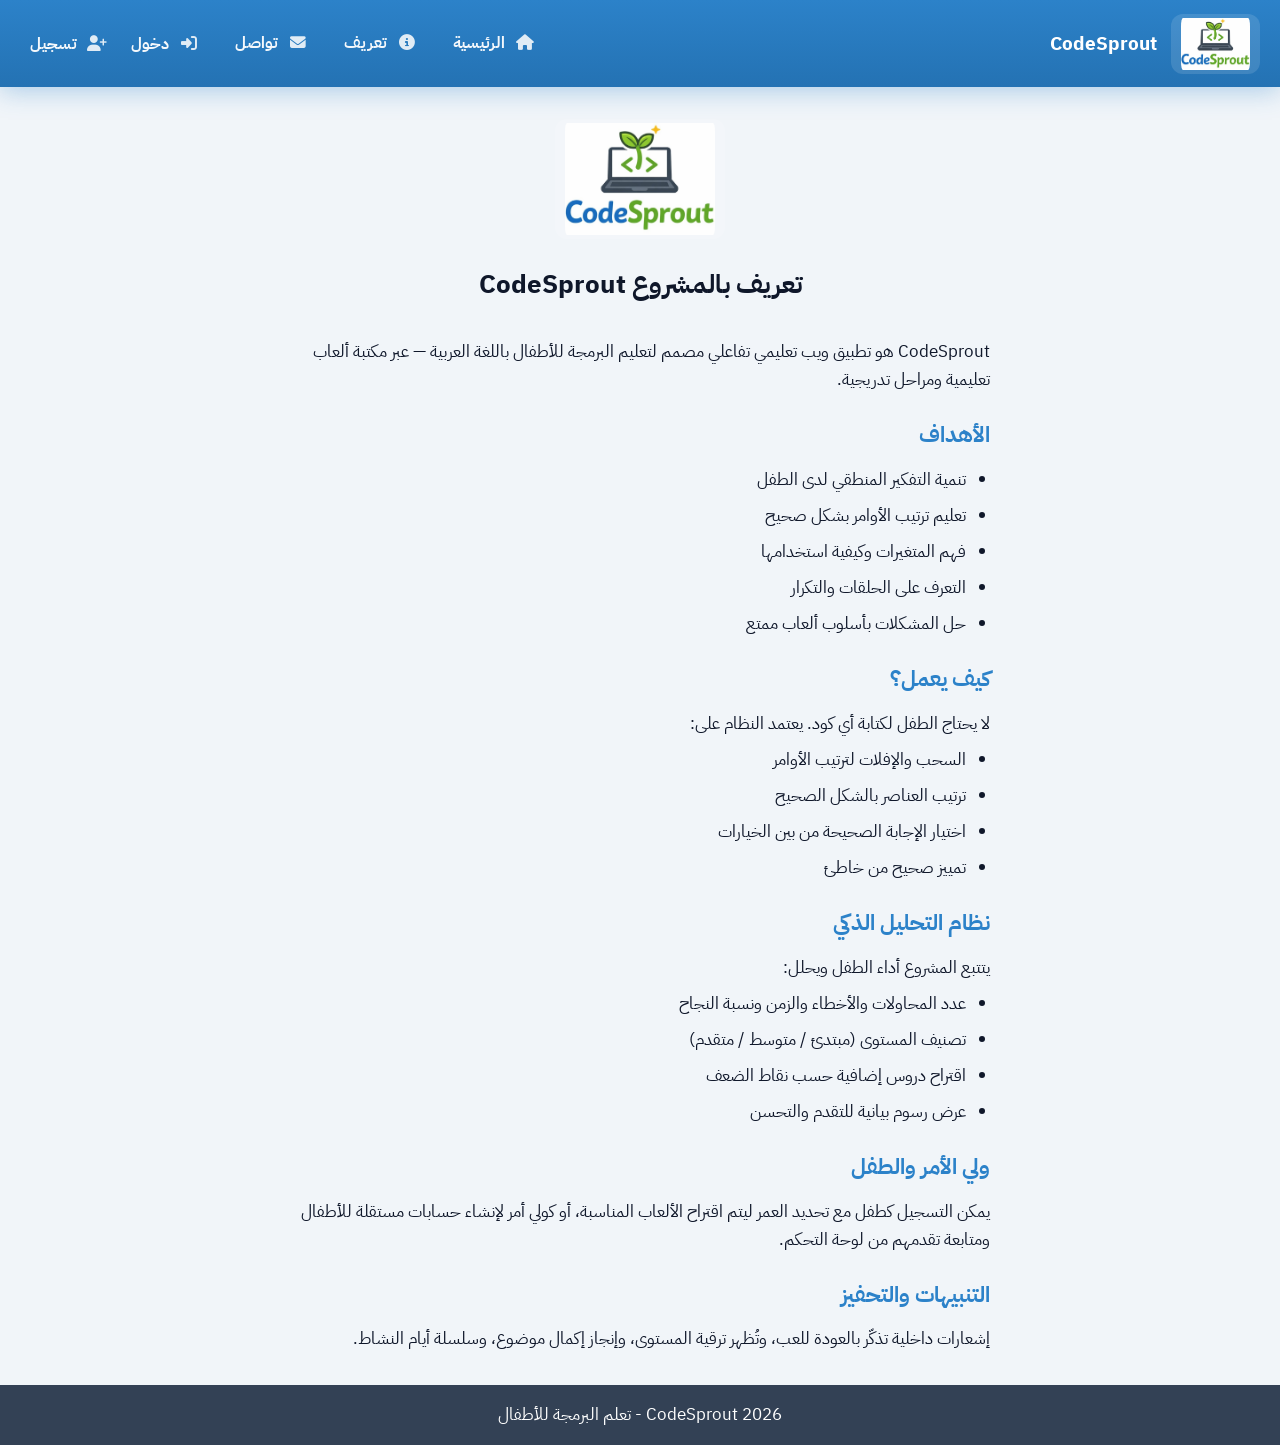
==== about.html @ e9414e95 "أول رفع" ====
<!DOCTYPE html>
<html lang="ar" dir="rtl">
<head>
    <meta charset="UTF-8">
    <meta name="viewport" content="width=device-width, initial-scale=1.0">
    <title>تعريف بالمشروع - CodeSprout</title>
    <link rel="preconnect" href="https://fonts.googleapis.com">
    <link rel="preconnect" href="https://fonts.gstatic.com" crossorigin>
    <link href="https://fonts.googleapis.com/css2?family=IBM+Plex+Sans+Arabic:wght@300;400;600;700&display=swap" rel="stylesheet">
    <link rel="stylesheet" href="https://cdnjs.cloudflare.com/ajax/libs/font-awesome/6.5.1/css/all.min.css" crossorigin="anonymous" referrerpolicy="no-referrer" />
    <link rel="stylesheet" href="static/css/style.css">
</head>
<body>
    <header class="main-header main-header--primary">
        <div class="header-content header-content--wide">
            <a href="index.html" class="logo-link">
                <img src="static/assets/images/Logo.jpg" alt="CodeSprout" class="logo-img logo-img--full" width="180" height="56">
                <span class="logo-text"><span class="logo-code">Code</span><span class="logo-sprout">Sprout</span></span>
            </a>
            <button type="button" class="nav-toggle" id="nav-toggle" aria-label="فتح وإغلاق القائمة" aria-expanded="false" aria-controls="main-nav-drawer">
                <i class="fa-solid fa-bars" aria-hidden="true"></i>
            </button>
            <div class="nav-backdrop" id="nav-backdrop" hidden></div>
            <nav class="main-nav main-nav--bold" id="main-nav-drawer">
                <a href="index.html"><i class="fa-solid fa-house fa-fw"></i> الرئيسية</a>
                <a href="about.html"><i class="fa-solid fa-circle-info fa-fw"></i> تعريف</a>
                <a href="contact.html"><i class="fa-solid fa-envelope fa-fw"></i> تواصل</a>
                <span id="nav-guest">
                    <a href="login.html"><i class="fa-solid fa-right-to-bracket fa-fw"></i> دخول</a>
                    <a href="register.html"><i class="fa-solid fa-user-plus fa-fw"></i> تسجيل</a>
                </span>
                <span id="nav-user" class="hidden">
                    <a href="admin.html" id="nav-admin" class="hidden"><i class="fa-solid fa-chart-pie fa-fw"></i> لوحة الإدارة</a>
                    <a href="dashboard.html"><i class="fa-solid fa-gauge-high fa-fw"></i> لوحة التحكم</a>
                    <a href="play.html"><i class="fa-solid fa-shapes fa-fw"></i> نشاط مرئي</a>
                    <a href="games.html"><i class="fa-solid fa-layer-group fa-fw"></i> مكتبة الألعاب</a>
                    <a href="analytics.html"><i class="fa-solid fa-chart-line fa-fw"></i> التحليل</a>
                    <a href="suggestions.html"><i class="fa-solid fa-lightbulb fa-fw"></i> اقتراحات</a>
                    <a href="#" id="logout-link"><i class="fa-solid fa-right-from-bracket fa-fw"></i> خروج</a>
                </span>
            </nav>
        </div>
    </header>
    <main class="main-content main-content--wide">
        <section class="about-page">
            <div class="about-header">
                <img src="static/assets/images/Logo.jpg" alt="CodeSprout" class="logo-img about-logo logo-img--full">
                <h1>تعريف بالمشروع CodeSprout</h1>
            </div>
            <div class="about-content">
                <p>CodeSprout هو تطبيق ويب تعليمي تفاعلي مصمم لتعليم البرمجة للأطفال باللغة العربية — عبر مكتبة ألعاب تعليمية ومراحل تدريجية.</p>
                <h2>الأهداف</h2>
                <ul>
                    <li>تنمية التفكير المنطقي لدى الطفل</li>
                    <li>تعليم ترتيب الأوامر بشكل صحيح</li>
                    <li>فهم المتغيرات وكيفية استخدامها</li>
                    <li>التعرف على الحلقات والتكرار</li>
                    <li>حل المشكلات بأسلوب ألعاب ممتع</li>
                </ul>
                <h2>كيف يعمل؟</h2>
                <p>لا يحتاج الطفل لكتابة أي كود. يعتمد النظام على:</p>
                <ul>
                    <li>السحب والإفلات لترتيب الأوامر</li>
                    <li>ترتيب العناصر بالشكل الصحيح</li>
                    <li>اختيار الإجابة الصحيحة من بين الخيارات</li>
                    <li>تمييز صحيح من خاطئ</li>
                </ul>
                <h2>نظام التحليل الذكي</h2>
                <p>يتتبع المشروع أداء الطفل ويحلل:</p>
                <ul>
                    <li>عدد المحاولات والأخطاء والزمن ونسبة النجاح</li>
                    <li>تصنيف المستوى (مبتدئ / متوسط / متقدم)</li>
                    <li>اقتراح دروس إضافية حسب نقاط الضعف</li>
                    <li>عرض رسوم بيانية للتقدم والتحسن</li>
                </ul>
                <h2>ولي الأمر والطفل</h2>
                <p>يمكن التسجيل كطفل مع تحديد العمر ليتم اقتراح الألعاب المناسبة، أو كولي أمر لإنشاء حسابات مستقلة للأطفال ومتابعة تقدمهم من لوحة التحكم.</p>
                <h2>التنبيهات والتحفيز</h2>
                <p>إشعارات داخلية تذكّر بالعودة للعب، وتُظهر ترقية المستوى، وإنجاز إكمال موضوع، وسلسلة أيام النشاط.</p>
            </div>
        </section>
    </main>
    <footer class="main-footer">
        <div class="footer-content">
            <span>CodeSprout 2026 - تعلم البرمجة للأطفال</span>
        </div>
    </footer>
    <script>var API = 'http://127.0.0.1:5000';</script>
    <script src="static/js/main.js"></script>
    <script src="static/js/nav.js"></script>
    <script>
        fetch(API+'/api/user',{credentials:'include'}).then(function(r){return r.json();}).then(function(d){
            var g=document.getElementById('nav-guest'),u=document.getElementById('nav-user'),adm=document.getElementById('nav-admin');
            if(d.logged_in){g.classList.add('hidden');u.classList.remove('hidden');if(adm){if((d.role||'')==='admin'){adm.classList.remove('hidden');}else{adm.classList.add('hidden');}}}
            else{g.classList.remove('hidden');u.classList.add('hidden');if(adm){adm.classList.add('hidden');}}
        }).catch(function(){});
        document.getElementById('logout-link')&&document.getElementById('logout-link').addEventListener('click',function(e){
            e.preventDefault();
            fetch(API+'/api/logout',{credentials:'include'}).then(function(){window.location.href='index.html';});
        });
    </script>
</body>
</html>
---- static/css/style.css ----
* {
    box-sizing: border-box;
    margin: 0;
    padding: 0;
}

:root {
    --blue: #2C82C9;
    --blue-dark: #2472b3;
    --green: #4CAF50;
    --green-dark: #2e7d32;
    --purple: #9B59B6;
    --orange: #E67E22;
    --gray-100: #f1f5f9;
    --gray-200: #e2e8f0;
    --gray-500: #64748b;
    --gray-700: #334155;
    --gray-900: #0f172a;
    --white: #ffffff;
    --radius: 12px;
    --shadow: 0 2px 10px rgba(15, 23, 42, 0.06);
    --shadow-lg: 0 8px 30px rgba(15, 23, 42, 0.1);
}

body {
    font-family: 'IBM Plex Sans Arabic', 'Segoe UI', Tahoma, sans-serif;
    font-size: 17px;
    font-weight: 400;
    line-height: 1.65;
    color: var(--gray-900);
    background: var(--gray-100);
    min-height: 100vh;
    display: flex;
    flex-direction: column;
}

h1, h2, h3, .fw-bold {
    font-weight: 700;
}

.fw-normal {
    font-weight: 400;
}

.text-muted {
    color: var(--gray-500);
}

.main-header {
    background: linear-gradient(180deg, #2C82C9 0%, #2472b3 100%);
    box-shadow: 0 4px 24px rgba(44, 130, 201, 0.35);
    padding: 0.85rem 1.25rem;
    position: sticky;
    top: 0;
    z-index: 100;
}

.main-header--primary .logo-text,
.main-header--primary .logo-code,
.main-header--primary .logo-sprout {
    color: var(--white);
}

.header-content {
    max-width: 1320px;
    margin: 0 auto;
    display: flex;
    align-items: center;
    justify-content: space-between;
    flex-wrap: wrap;
    gap: 1rem;
}

.header-content--wide {
    max-width: 1440px;
}

.logo-link {
    display: flex;
    align-items: center;
    gap: 0.85rem;
    text-decoration: none;
    color: var(--white);
    font-weight: 700;
    font-size: 1.2rem;
}

.logo-img {
    border-radius: 12px;
    flex-shrink: 0;
}

.logo-img--full {
    width: auto;
    height: auto;
    max-height: 60px;
    max-width: min(240px, 55vw);
    object-fit: contain;
    object-position: center;
    background: rgba(255, 255, 255, 0.12);
    padding: 4px 10px;
}

.logo-text {
    color: inherit;
}

.logo-code {
    color: inherit;
}

.logo-sprout {
    color: #a7f3d0;
}

.main-nav {
    display: flex;
    gap: 0.35rem 1rem;
    flex-wrap: wrap;
    align-items: center;
    justify-content: flex-end;
}

.main-nav--bold a {
    font-weight: 700;
    text-decoration: none;
    color: rgba(255, 255, 255, 0.95);
    font-size: 0.98rem;
    padding: 0.5rem 0.65rem;
    border-radius: 10px;
    transition: background 0.2s, color 0.2s;
}

.main-nav--bold a:hover {
    color: var(--white);
    background: rgba(255, 255, 255, 0.12);
}

.main-nav--bold a i {
    opacity: 0.9;
    margin-left: 0.35rem;
}

.nav-toggle {
    display: none;
    align-items: center;
    justify-content: center;
    width: 2.75rem;
    height: 2.75rem;
    padding: 0;
    border: none;
    border-radius: 12px;
    background: rgba(255, 255, 255, 0.15);
    color: var(--white);
    cursor: pointer;
    flex-shrink: 0;
    transition: background 0.2s;
}

.nav-toggle:hover {
    background: rgba(255, 255, 255, 0.22);
}

.nav-toggle i {
    font-size: 1.35rem;
    pointer-events: none;
}

.nav-backdrop {
    display: none;
    position: fixed;
    inset: 0;
    background: rgba(15, 23, 42, 0.45);
    z-index: 198;
}

.nav-backdrop:not([hidden]) {
    display: block;
}

body.nav-drawer-open {
    overflow: hidden;
}

@media (min-width: 901px) {
    .main-nav {
        position: static !important;
        transform: none !important;
        width: auto !important;
        max-width: none !important;
        height: auto !important;
        flex-direction: row !important;
        align-items: center !important;
        justify-content: flex-end !important;
        padding: 0 !important;
        box-shadow: none !important;
        background: transparent !important;
    }

    .nav-backdrop {
        display: none !important;
    }
}

@media (max-width: 900px) {
    .header-content {
        flex-direction: row;
        flex-wrap: nowrap;
        align-items: center;
    }

    .logo-link {
        justify-content: flex-start;
        flex: 1;
        min-width: 0;
    }

    .nav-toggle {
        display: flex;
        order: 2;
    }

    .main-nav {
        position: fixed;
        top: 0;
        right: 0;
        width: min(90vw, 320px);
        max-width: 100%;
        height: 100vh;
        height: 100dvh;
        margin: 0;
        padding: 4.5rem 1.25rem 2rem;
        flex-direction: column;
        align-items: stretch;
        justify-content: flex-start;
        gap: 0.25rem;
        flex-wrap: nowrap;
        background: linear-gradient(180deg, #2C82C9 0%, #1a5a8a 100%);
        box-shadow: -6px 0 28px rgba(0, 0, 0, 0.2);
        z-index: 200;
        transform: translateX(100%);
        transition: transform 0.28s ease;
        overflow-y: auto;
    }

    .main-nav.nav-open {
        transform: translateX(0);
    }

    .main-nav--bold a {
        padding: 0.65rem 0.75rem;
    }

    .main-nav > span {
        display: flex;
        flex-direction: column;
        gap: 0.2rem;
        width: 100%;
    }

    .notif-wrap {
        position: relative;
        width: 100%;
    }

    .notif-panel {
        left: auto;
        right: 0;
        width: 100%;
    }
}

.main-content {
    flex: 1;
    max-width: 1320px;
    margin: 0 auto;
    padding: clamp(1rem, 3vw, 2rem);
    width: 100%;
}

.main-content--wide {
    max-width: 1440px;
}

@media (max-width: 480px) {
    .logo-img--full {
        max-width: min(200px, 70vw);
        max-height: 52px;
    }
}

.flash-messages {
    margin-bottom: 1.5rem;
}

.flash {
    padding: 1rem 1.5rem;
    border-radius: var(--radius);
    margin-bottom: 0.5rem;
    font-size: 1rem;
}

.flash-success { background: #d1fae5; color: #065f46; }
.flash-error { background: #fee2e2; color: #991b1b; }
.flash-warning { background: #fef3c7; color: #92400e; }
.flash-info { background: #dbeafe; color: #1e40af; }

.main-footer {
    background: var(--gray-700);
    color: var(--white);
    text-align: center;
    padding: 1rem 2rem;
    margin-top: auto;
}

.hero {
    text-align: center;
    padding: clamp(2rem, 5vw, 4rem) clamp(1rem, 3vw, 2rem);
    background: linear-gradient(145deg, #e0f2fe 0%, #ecfdf5 45%, #f0fdf4 100%);
    border-radius: 16px;
    margin-bottom: 3rem;
    border: 1px solid rgba(44, 130, 201, 0.12);
}

.hero--official {
    background: linear-gradient(145deg, #dbeafe 0%, #e6f0fa 40%, #ecfdf5 100%);
}

.hero-title {
    font-size: clamp(1.75rem, 4vw, 2.5rem);
    font-weight: 700;
    color: var(--gray-900);
    margin-bottom: 1rem;
    line-height: 1.3;
}

.hero h1 {
    font-size: clamp(1.75rem, 4vw, 2.5rem);
    color: var(--gray-900);
    margin-bottom: 1rem;
}

.hero-desc {
    font-size: 1.25rem;
    color: var(--blue);
    font-weight: 700;
    margin-bottom: 0.5rem;
}

.hero-lead {
    color: var(--gray-700);
    margin-bottom: 1.5rem;
    max-width: 42rem;
    margin-left: auto;
    margin-right: auto;
}

.hero p {
    color: var(--gray-700);
    margin-bottom: 1.5rem;
}

.hero-buttons {
    display: flex;
    gap: 0.75rem;
    justify-content: center;
    flex-wrap: wrap;
}

.hero-buttons .btn i {
    margin-left: 0.4rem;
}

.btn-outline--light {
    border-color: var(--blue);
    color: var(--blue);
    background: rgba(255, 255, 255, 0.85);
}

.section-sub {
    text-align: center;
    color: var(--gray-600);
    margin: -1rem auto 2rem;
    max-width: 720px;
    font-size: 1.05rem;
}

.cta--official h2 {
    font-weight: 700;
    color: var(--gray-900);
}

.cta--official p {
    color: var(--gray-700);
    max-width: 640px;
    margin: 0.5rem auto 0;
}

/* Buttons */
.btn {
    display: inline-block;
    padding: 0.75rem 1.5rem;
    font-size: 1.1rem;
    font-family: inherit;
    font-weight: 600;
    border-radius: var(--radius);
    cursor: pointer;
    border: none;
    text-decoration: none;
    transition: opacity 0.2s;
}

.btn:hover {
    opacity: 0.9;
}

.btn-primary {
    background: var(--blue);
    color: var(--white);
}

.btn-secondary {
    background: var(--green);
    color: var(--white);
}

.btn-outline {
    background: transparent;
    color: var(--blue);
    border: 2px solid var(--blue);
}

.main-header--primary .notif-bell {
    color: var(--white);
}

.main-header--primary .notif-bell:hover {
    background: rgba(255, 255, 255, 0.15);
}

.main-header--primary .notif-count {
    background: #f59e0b;
    color: #1a1a1a;
}

.btn-full {
    width: 100%;
}

/* Features */
.features {
    margin-bottom: 3rem;
}

.features h2 {
    text-align: center;
    font-size: clamp(1.35rem, 3vw, 1.75rem);
    font-weight: 700;
    margin-bottom: 2rem;
    color: var(--gray-900);
}

.features-grid {
    display: grid;
    grid-template-columns: repeat(auto-fit, minmax(240px, 1fr));
    gap: 1.5rem;
}

.feature-card {
    background: var(--white);
    padding: 2rem;
    border-radius: var(--radius);
    box-shadow: var(--shadow);
}

.feature-icon {
    font-size: 1.25rem;
    font-weight: 600;
    padding: 0.65rem 1rem;
    background: rgba(44, 130, 201, 0.12);
    border-radius: var(--radius);
    display: inline-flex;
    align-items: center;
    justify-content: center;
    margin-bottom: 1rem;
    color: var(--blue);
}

.feature-card h3 {
    font-size: 1.25rem;
    margin-bottom: 0.5rem;
    color: var(--blue);
}

.feature-card p {
    color: var(--gray-700);
    font-size: 1rem;
}

.cta {
    text-align: center;
    padding: 2rem;
    background: var(--white);
    border-radius: var(--radius);
    box-shadow: var(--shadow);
}

.cta h2 {
    font-size: 1.35rem;
    margin-bottom: 0.5rem;
    color: var(--green-dark);
}

/* Forms */
.form-section {
    max-width: 480px;
    margin: 2rem auto;
}

.form-card {
    background: var(--white);
    padding: 2.5rem;
    border-radius: var(--radius);
    box-shadow: var(--shadow-lg);
}

.form-card h1 {
    text-align: center;
    margin-bottom: 1.5rem;
    font-size: 1.75rem;
    color: var(--gray-900);
}

.auth-form .form-group {
    margin-bottom: 1.25rem;
}

.auth-form label {
    display: block;
    margin-bottom: 0.5rem;
    font-weight: 600;
    color: var(--gray-700);
}

.auth-form input,
.auth-form textarea {
    width: 100%;
    padding: 0.75rem 1rem;
    font-size: 1.1rem;
    font-family: inherit;
    border: 2px solid var(--gray-200);
    border-radius: var(--radius);
}

.auth-form input:focus,
.auth-form textarea:focus {
    outline: none;
    border-color: var(--blue);
}

.auth-form button[type="submit"] {
    margin-top: 0.5rem;
}

.form-footer {
    text-align: center;
    margin-top: 1.5rem;
    color: var(--gray-500);
}

.form-footer a {
    color: var(--blue);
    text-decoration: none;
}

.form-footer a:hover {
    text-decoration: underline;
}

/* Login specific */
.login-section .form-card,
.login-card {
    max-width: 420px;
}

.login-logo {
    text-align: center;
    margin-bottom: 1rem;
}

.login-logo .logo-img {
    width: auto;
    height: auto;
}

.logo-img--form {
    max-height: 72px;
    max-width: 200px;
    object-fit: contain;
}

.form-lead {
    text-align: center;
    color: var(--gray-600);
    margin-bottom: 1.25rem;
    font-size: 0.95rem;
}

/* Dashboard */
.dashboard h1 {
    font-size: 1.75rem;
    margin-bottom: 1.5rem;
    color: var(--gray-900);
}

.dashboard-stats {
    display: grid;
    grid-template-columns: repeat(auto-fit, minmax(180px, 1fr));
    gap: 1rem;
    margin-bottom: 2rem;
}

.stat-card {
    background: var(--white);
    padding: 1.5rem;
    border-radius: var(--radius);
    box-shadow: var(--shadow);
    text-align: center;
}

.stat-value {
    display: block;
    font-size: 1.75rem;
    font-weight: 700;
    color: var(--blue);
}

.stat-label {
    font-size: 0.95rem;
    color: var(--gray-500);
}

.dashboard-actions {
    display: flex;
    gap: 1rem;
    flex-wrap: wrap;
}

/* Exercises */
.exercises-page h1 {
    margin-bottom: 1.5rem;
    font-size: 1.75rem;
}

.exercises-filter {
    display: flex;
    gap: 0.5rem;
    flex-wrap: wrap;
    margin-bottom: 2rem;
}

.filter-btn {
    padding: 0.5rem 1rem;
    font-size: 1rem;
    font-family: inherit;
    border: 2px solid var(--gray-200);
    background: var(--white);
    border-radius: var(--radius);
    cursor: pointer;
}

.filter-btn.active,
.filter-btn:hover {
    border-color: var(--blue);
    background: var(--blue);
    color: var(--white);
}

.exercises-list {
    display: grid;
    grid-template-columns: repeat(auto-fill, minmax(280px, 1fr));
    gap: 1.5rem;
}

.exercise-card {
    background: var(--white);
    padding: 1.5rem;
    border-radius: var(--radius);
    box-shadow: var(--shadow);
    border: 1px solid var(--gray-200);
    transition: box-shadow 0.2s, transform 0.2s;
}

.exercise-card:hover {
    box-shadow: var(--shadow-lg);
    transform: translateY(-2px);
}

.exercise-card h3 {
    font-size: 1.2rem;
    margin-bottom: 0.5rem;
    color: var(--blue);
}

.ex-desc {
    font-size: 1rem;
    color: var(--gray-700);
    margin-bottom: 0.75rem;
}

.ex-difficulty {
    display: block;
    font-size: 0.9rem;
    color: var(--gray-500);
    margin-bottom: 1rem;
}

.btn-exercise {
    width: 100%;
}

/* Modal */
.modal {
    position: fixed;
    top: 0;
    left: 0;
    right: 0;
    bottom: 0;
    background: rgba(0,0,0,0.5);
    display: flex;
    align-items: center;
    justify-content: center;
    z-index: 200;
}

.modal.hidden {
    display: none;
}

.modal-content {
    background: var(--white);
    padding: 2rem;
    border-radius: var(--radius);
    max-width: 560px;
    width: 90%;
    max-height: 90vh;
    overflow-y: auto;
}

.modal-close {
    float: left;
    font-size: 1.25rem;
    background: none;
    border: none;
    cursor: pointer;
    color: var(--gray-500);
    padding: 0.25rem 0.5rem;
    line-height: 1;
}

.modal-close:hover {
    color: var(--gray-900);
}

.modal-content h2 {
    margin-bottom: 1rem;
    font-size: 1.35rem;
}

.modal-actions {
    margin-top: 1.5rem;
}

/* Exercise types */
.sort-container {
    display: flex;
    flex-direction: column;
    gap: 0.75rem;
    margin: 1rem 0;
}

.sort-item {
    padding: 1rem;
    background: var(--gray-100);
    border: 2px solid var(--gray-200);
    border-radius: var(--radius);
    cursor: grab;
}

.sort-item:active {
    cursor: grabbing;
}

.choices-container {
    display: flex;
    flex-direction: column;
    gap: 0.75rem;
    margin: 1rem 0;
}

.choice-btn {
    padding: 1rem;
    font-size: 1.1rem;
    font-family: inherit;
    text-align: right;
    background: var(--gray-100);
    border: 2px solid var(--gray-200);
    border-radius: var(--radius);
    cursor: pointer;
}

.choice-btn:hover {
    border-color: var(--blue);
}

.choice-btn.selected {
    border-color: var(--green);
    background: #dcfce7;
}

.true-false-container {
    display: flex;
    gap: 1rem;
    margin: 1rem 0;
}

.true-false-btn {
    flex: 1;
    padding: 1.25rem;
    font-size: 1.25rem;
    font-family: inherit;
    border: 2px solid var(--gray-200);
    border-radius: var(--radius);
    cursor: pointer;
}

.true-false-btn:hover {
    border-color: var(--blue);
}

.true-false-btn.selected {
    border-color: var(--green);
    background: #dcfce7;
}

/* Analytics */
.analytics-page h1 {
    margin-bottom: 1.5rem;
    font-size: 1.75rem;
}

.analytics-grid {
    display: grid;
    grid-template-columns: repeat(auto-fit, minmax(260px, 1fr));
    gap: 1.5rem;
    margin-bottom: 2rem;
}

.analytics-card {
    background: var(--white);
    padding: 1.5rem;
    border-radius: var(--radius);
    box-shadow: var(--shadow);
}

.analytics-card h3 {
    margin-bottom: 1rem;
    font-size: 1.2rem;
    color: var(--blue);
}

.level-badge {
    font-size: 1.5rem;
    font-weight: 700;
    color: var(--green);
}

.chart-container {
    min-height: 120px;
}

.chart-bar-row {
    display: flex;
    align-items: center;
    gap: 1rem;
    margin-bottom: 0.75rem;
}

.bar-label {
    width: 100px;
    font-size: 0.95rem;
}

.bar-track {
    flex: 1;
    height: 24px;
    background: var(--gray-200);
    border-radius: 4px;
    overflow: hidden;
}

.bar-fill {
    height: 100%;
    background: var(--green);
    border-radius: 4px;
}

.bar-value {
    width: 30px;
    text-align: center;
}

.progress-section {
    background: var(--white);
    padding: 1.5rem;
    border-radius: var(--radius);
    box-shadow: var(--shadow);
}

.progress-section h3 {
    margin-bottom: 1rem;
}

.progress-chart {
    display: flex;
    gap: 4px;
    flex-wrap: wrap;
}

.progress-dot {
    width: 20px;
    height: 20px;
    border-radius: 50%;
}

.progress-dot.correct {
    background: var(--green);
}

.progress-dot.wrong {
    background: #ef4444;
}

.no-data {
    color: var(--gray-500);
    font-style: italic;
}

/* About */
.about-page {
    max-width: 700px;
    margin: 0 auto;
}

.about-header {
    text-align: center;
    margin-bottom: 2rem;
}

.about-logo {
    width: auto;
    height: auto;
    max-height: 120px;
    max-width: min(280px, 85vw);
    object-fit: contain;
    margin-bottom: 1rem;
}

.about-content h2 {
    font-size: 1.35rem;
    margin: 1.5rem 0 0.75rem;
    color: var(--blue);
}

.about-content ul {
    margin: 0.5rem 0 1rem;
    padding-right: 1.5rem;
}

.about-content li {
    margin-bottom: 0.5rem;
}

/* Contact */
.contact-section .form-card {
    max-width: 560px;
}

/* Suggestions */
.suggestions-page h1 {
    margin-bottom: 1rem;
}

.suggestions-desc {
    margin-bottom: 1.5rem;
    color: var(--gray-700);
}

.suggestions-list {
    display: grid;
    gap: 1rem;
    margin-bottom: 2rem;
}

.suggestion-card {
    background: var(--white);
    padding: 1.5rem;
    border-radius: var(--radius);
    box-shadow: var(--shadow);
}

.suggestion-card h3 {
    color: var(--blue);
    margin-bottom: 0.5rem;
}

.suggestion-msg {
    color: var(--green-dark);
    margin-top: 0.5rem;
}

.success-card h3 {
    color: var(--green);
}

.hidden {
    display: none !important;
}

.sort-hint {
    font-size: 0.95rem;
    color: var(--blue);
    margin-bottom: 0.75rem;
}

.games-intro {
    color: var(--gray-700);
    margin-bottom: 1.5rem;
    max-width: 720px;
    line-height: 1.7;
}

.games-intro a {
    color: var(--blue);
    font-weight: 600;
    text-decoration: none;
}

.games-intro a:hover {
    text-decoration: underline;
}

.parent-banner {
    background: #fef3c7;
    border: 1px solid #fcd34d;
    border-radius: var(--radius);
    padding: 1rem 1.25rem;
    margin-bottom: 1.5rem;
    color: #78350f;
}

.parent-empty-msg {
    padding: 2rem;
    background: var(--white);
    border-radius: var(--radius);
    color: var(--gray-700);
}

.stages-track {
    margin-bottom: 2rem;
}

.stages-title {
    font-size: 1.2rem;
    margin-bottom: 1rem;
    color: var(--gray-900);
}

.stages-row {
    display: flex;
    flex-wrap: wrap;
    gap: 0.75rem;
    align-items: stretch;
}

.stage-node {
    background: var(--white);
    border: 2px solid var(--gray-200);
    border-radius: var(--radius);
    padding: 0.75rem 1rem;
    min-width: 72px;
    text-align: center;
    box-shadow: var(--shadow);
}

.stage-node.stage-complete {
    border-color: var(--green);
    background: #ecfdf5;
}

.stage-num {
    display: block;
    font-weight: 700;
    font-size: 1.25rem;
    color: var(--blue);
}

.stage-meta {
    font-size: 0.85rem;
    color: var(--gray-500);
}

.bracket-hint {
    font-size: 0.95rem;
    color: var(--gray-600);
    margin-bottom: 1rem;
}

.stage-badge {
    display: inline-block;
    font-size: 0.85rem;
    background: var(--gray-200);
    color: var(--gray-700);
    padding: 0.25rem 0.6rem;
    border-radius: 6px;
    margin-bottom: 0.5rem;
}

.register-card-wide {
    max-width: 560px;
}

.register-lead {
    text-align: center;
    color: var(--gray-600);
    margin-bottom: 1.5rem;
    font-size: 1rem;
}

.role-radios {
    display: flex;
    flex-direction: column;
    gap: 0.75rem;
    align-items: stretch;
}

.radio-label {
    display: flex;
    flex-direction: row;
    align-items: flex-start;
    gap: 0.65rem;
    font-weight: 400;
    cursor: pointer;
    text-align: right;
    line-height: 1.5;
}

.radio-label input[type="radio"] {
    flex-shrink: 0;
    width: 1.1rem;
    height: 1.1rem;
    margin-top: 0.32rem;
    accent-color: var(--blue);
    cursor: pointer;
}

.radio-label-text {
    display: flex;
    flex-direction: column;
    gap: 0.15rem;
    flex: 1;
    min-width: 0;
}

.radio-label-text .fw-bold {
    font-weight: 700;
    color: var(--gray-900);
}

.radio-label-text .fw-normal {
    font-weight: 400;
    font-size: 0.92rem;
    color: var(--gray-600);
}

.field-hint {
    display: block;
    margin-top: 0.35rem;
    font-size: 0.88rem;
    color: var(--gray-500);
}

.parent-panel {
    background: var(--white);
    padding: 1.5rem;
    border-radius: var(--radius);
    box-shadow: var(--shadow);
    margin-bottom: 2rem;
}

.parent-panel h2 {
    color: var(--blue);
    margin-bottom: 0.5rem;
}

.parent-desc {
    color: var(--gray-700);
    margin-bottom: 1.25rem;
}

.child-form .form-row {
    display: grid;
    grid-template-columns: repeat(auto-fit, minmax(200px, 1fr));
    gap: 1rem;
}

.children-list {
    display: grid;
    gap: 1rem;
    margin-top: 1rem;
}

.child-summary-card {
    background: var(--gray-100);
    padding: 1rem 1.25rem;
    border-radius: var(--radius);
    border-right: 4px solid var(--green);
}

.child-summary-card h4 {
    color: var(--blue);
    margin-bottom: 0.5rem;
}

.child-login-hint {
    margin-top: 0.75rem;
    font-size: 0.92rem;
    color: var(--gray-600);
}

.child-login-hint code {
    background: var(--white);
    padding: 0.15rem 0.4rem;
    border-radius: 4px;
}

.notif-wrap {
    position: relative;
}

.notif-bell {
    background: none;
    border: none;
    cursor: pointer;
    font-size: 1.2rem;
    padding: 0.35rem 0.5rem;
    border-radius: var(--radius);
}

.notif-bell:hover {
    background: var(--gray-100);
}

.notif-count {
    background: #ef4444;
    color: var(--white);
    font-size: 0.75rem;
    padding: 0.1rem 0.4rem;
    border-radius: 10px;
    vertical-align: top;
}

.notif-panel {
    position: absolute;
    left: 0;
    top: calc(100% + 6px);
    width: min(360px, 92vw);
    max-height: 420px;
    overflow-y: auto;
    background: var(--white);
    border-radius: var(--radius);
    box-shadow: var(--shadow-lg);
    z-index: 300;
    padding: 0.75rem;
    text-align: right;
}

.notif-item {
    padding: 0.75rem;
    border-bottom: 1px solid var(--gray-200);
    cursor: pointer;
    font-size: 0.95rem;
}

.notif-item.notif-unread {
    background: #eff6ff;
}

.notif-time {
    font-size: 0.8rem;
    color: var(--gray-500);
}

.notif-empty {
    padding: 1rem;
    color: var(--gray-500);
    text-align: center;
}

.notif-mark-all {
    width: 100%;
    margin-top: 0.5rem;
}

.parent-analytics-msg {
    margin: 1rem 0;
    color: var(--gray-700);
    line-height: 1.7;
}

.admin-dashboard {
    max-width: 1200px;
    margin: 0 auto;
}

.admin-title {
    color: var(--blue-dark);
    margin-bottom: 0.35rem;
}

.admin-lead {
    color: var(--gray-600);
    margin-bottom: 1.75rem;
}

.admin-stats-grid {
    display: grid;
    grid-template-columns: repeat(auto-fill, minmax(200px, 1fr));
    gap: 1rem;
    margin-bottom: 2rem;
}

.admin-stat-card .stat-value {
    font-size: 1.35rem;
    display: flex;
    align-items: center;
    gap: 0.5rem;
    flex-wrap: wrap;
}

.admin-section-title {
    font-size: 1.35rem;
    color: var(--gray-900);
    margin: 1.5rem 0 0.75rem;
}

.admin-table-wrap {
    overflow-x: auto;
    border-radius: var(--radius);
    box-shadow: var(--shadow);
    background: var(--white);
    margin-bottom: 2rem;
}

.admin-table {
    width: 100%;
    border-collapse: collapse;
    font-size: 0.92rem;
}

.admin-table th,
.admin-table td {
    padding: 0.65rem 0.85rem;
    text-align: right;
    border-bottom: 1px solid var(--gray-200);
}

.admin-table th {
    background: var(--gray-100);
    font-weight: 700;
    color: var(--gray-700);
    white-space: nowrap;
}

.admin-table tbody tr:hover {
    background: #f8fafc;
}
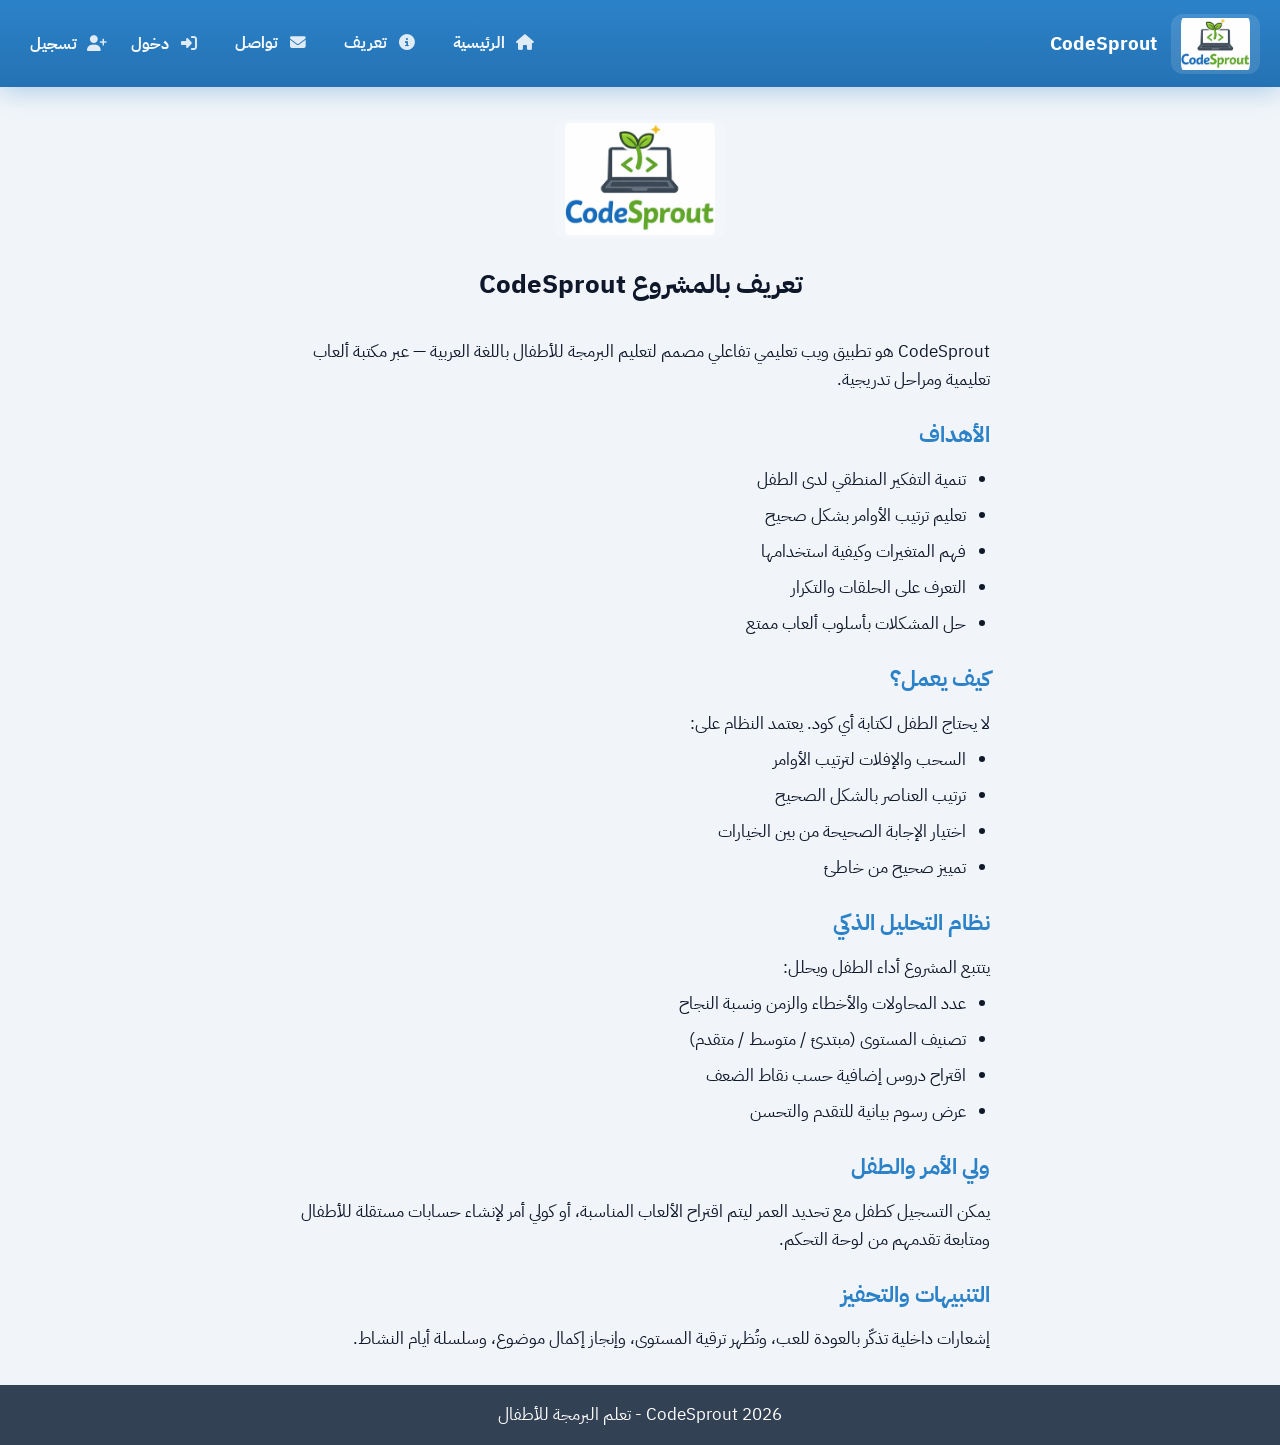
==== commit 0eeefea1: "حل مشكلة فتح الموقع" ====
--- a/about.html
+++ b/about.html
@@ -85,7 +85,7 @@
             <span>CodeSprout 2026 - تعلم البرمجة للأطفال</span>
         </div>
     </footer>
-    <script>var API = 'http://127.0.0.1:5000';</script>
+    <script>var API = window.location.origin;</script>
     <script src="static/js/main.js"></script>
     <script src="static/js/nav.js"></script>
     <script>
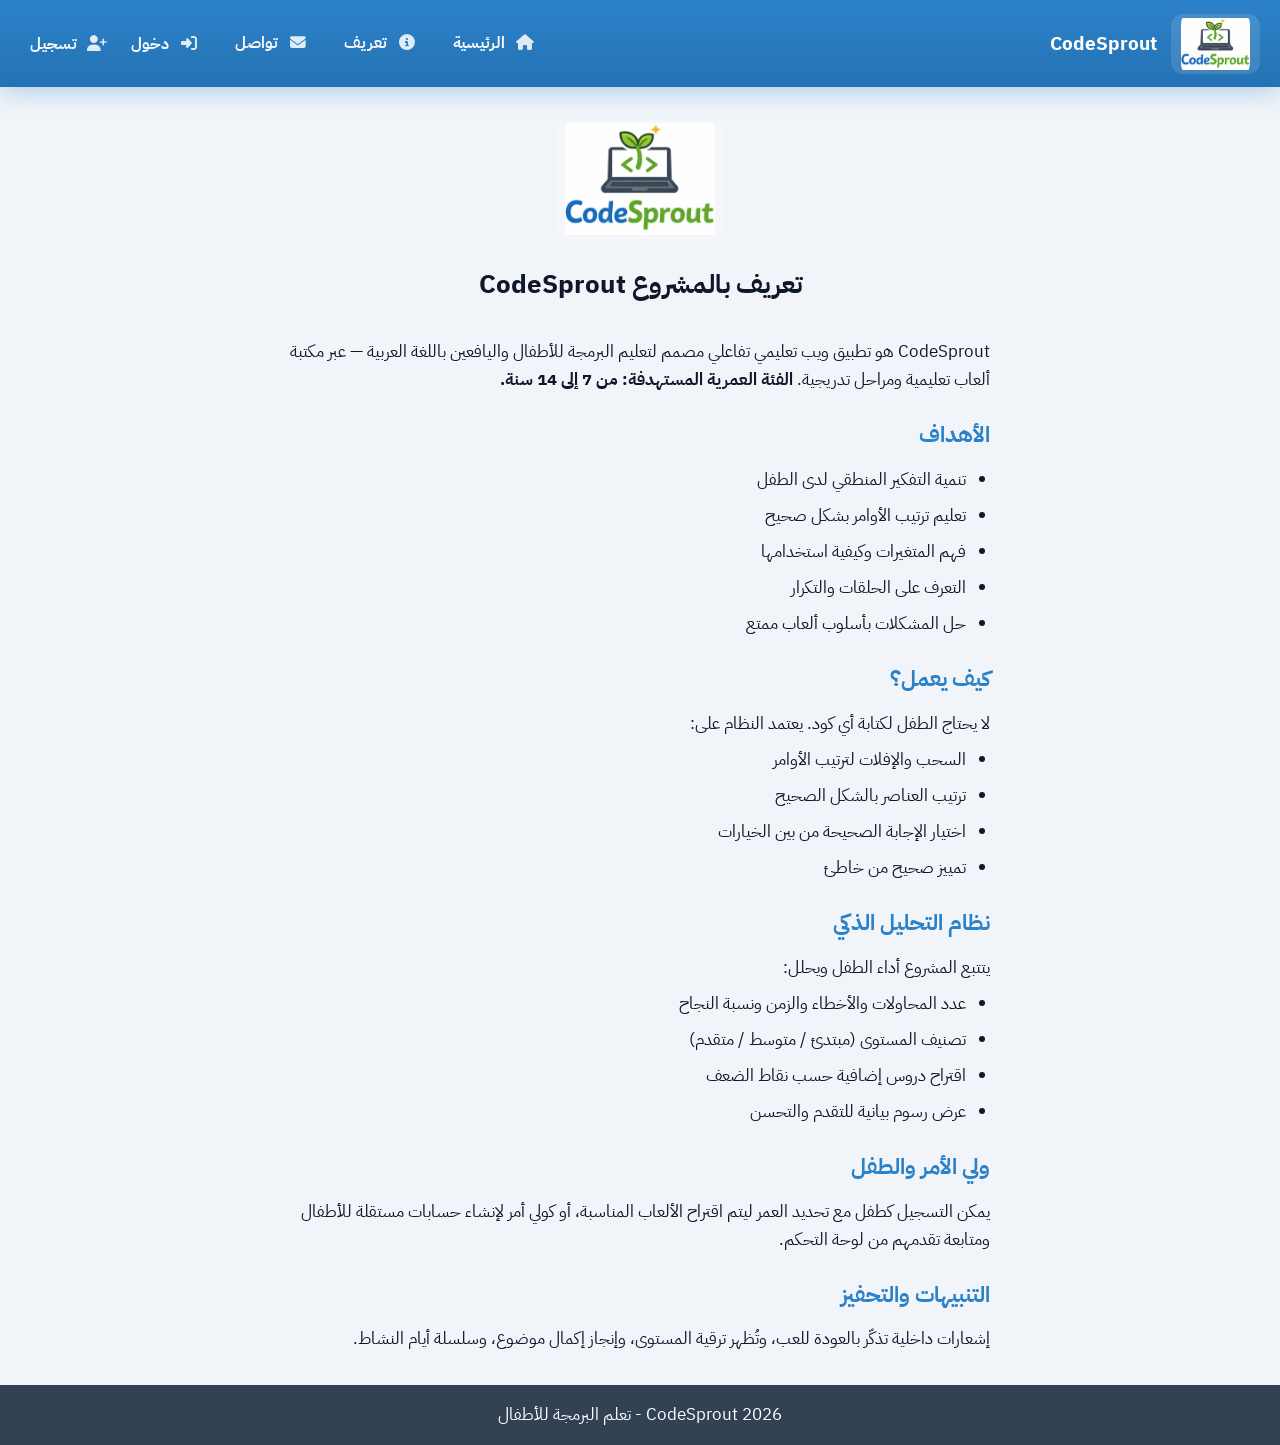
==== commit 1aa380bf: "تعديل بعض المشكلات" ====
--- a/about.html
+++ b/about.html
@@ -48,7 +48,7 @@
                 <h1>تعريف بالمشروع CodeSprout</h1>
             </div>
             <div class="about-content">
-                <p>CodeSprout هو تطبيق ويب تعليمي تفاعلي مصمم لتعليم البرمجة للأطفال باللغة العربية — عبر مكتبة ألعاب تعليمية ومراحل تدريجية.</p>
+                <p>CodeSprout هو تطبيق ويب تعليمي تفاعلي مصمم لتعليم البرمجة للأطفال واليافعين باللغة العربية — عبر مكتبة ألعاب تعليمية ومراحل تدريجية. <strong>الفئة العمرية المستهدفة: من 7 إلى 14 سنة.</strong></p>
                 <h2>الأهداف</h2>
                 <ul>
                     <li>تنمية التفكير المنطقي لدى الطفل</li>
--- a/static/css/style.css
+++ b/static/css/style.css
@@ -771,6 +771,37 @@
     margin-top: 1.5rem;
 }
 
+.modal-feedback {
+    margin-top: 1rem;
+    padding: 0.85rem 1rem;
+    border-radius: var(--radius);
+    font-weight: 600;
+    font-size: 1rem;
+    line-height: 1.5;
+}
+
+.modal-feedback.hidden {
+    display: none;
+}
+
+.modal-feedback--ok {
+    background: #d1fae5;
+    color: #065f46;
+    border: 1px solid #6ee7b7;
+}
+
+.modal-feedback--err {
+    background: #fee2e2;
+    color: #991b1b;
+    border: 1px solid #fca5a5;
+}
+
+.modal-feedback--warn {
+    background: #fef3c7;
+    color: #92400e;
+    border: 1px solid #fcd34d;
+}
+
 /* Exercise types */
 .sort-container {
     display: flex;
@@ -847,6 +878,21 @@
 .analytics-page h1 {
     margin-bottom: 1.5rem;
     font-size: 1.75rem;
+}
+
+.analytics-context {
+    margin: 0 0 1rem;
+    padding: 0.75rem 1rem;
+    background: #eff6ff;
+    border-radius: var(--radius);
+    color: #1e3a5f;
+    font-size: 0.95rem;
+}
+
+.form-error {
+    color: #b91c1c;
+    margin-bottom: 1rem;
+    font-weight: 600;
 }
 
 .analytics-grid {
@@ -1232,6 +1278,14 @@
     margin-bottom: 0.5rem;
 }
 
+.child-actions {
+    display: flex;
+    flex-wrap: wrap;
+    gap: 0.5rem;
+    margin: 0.75rem 0 0.25rem;
+    align-items: center;
+}
+
 .child-login-hint {
     margin-top: 0.75rem;
     font-size: 0.92rem;
